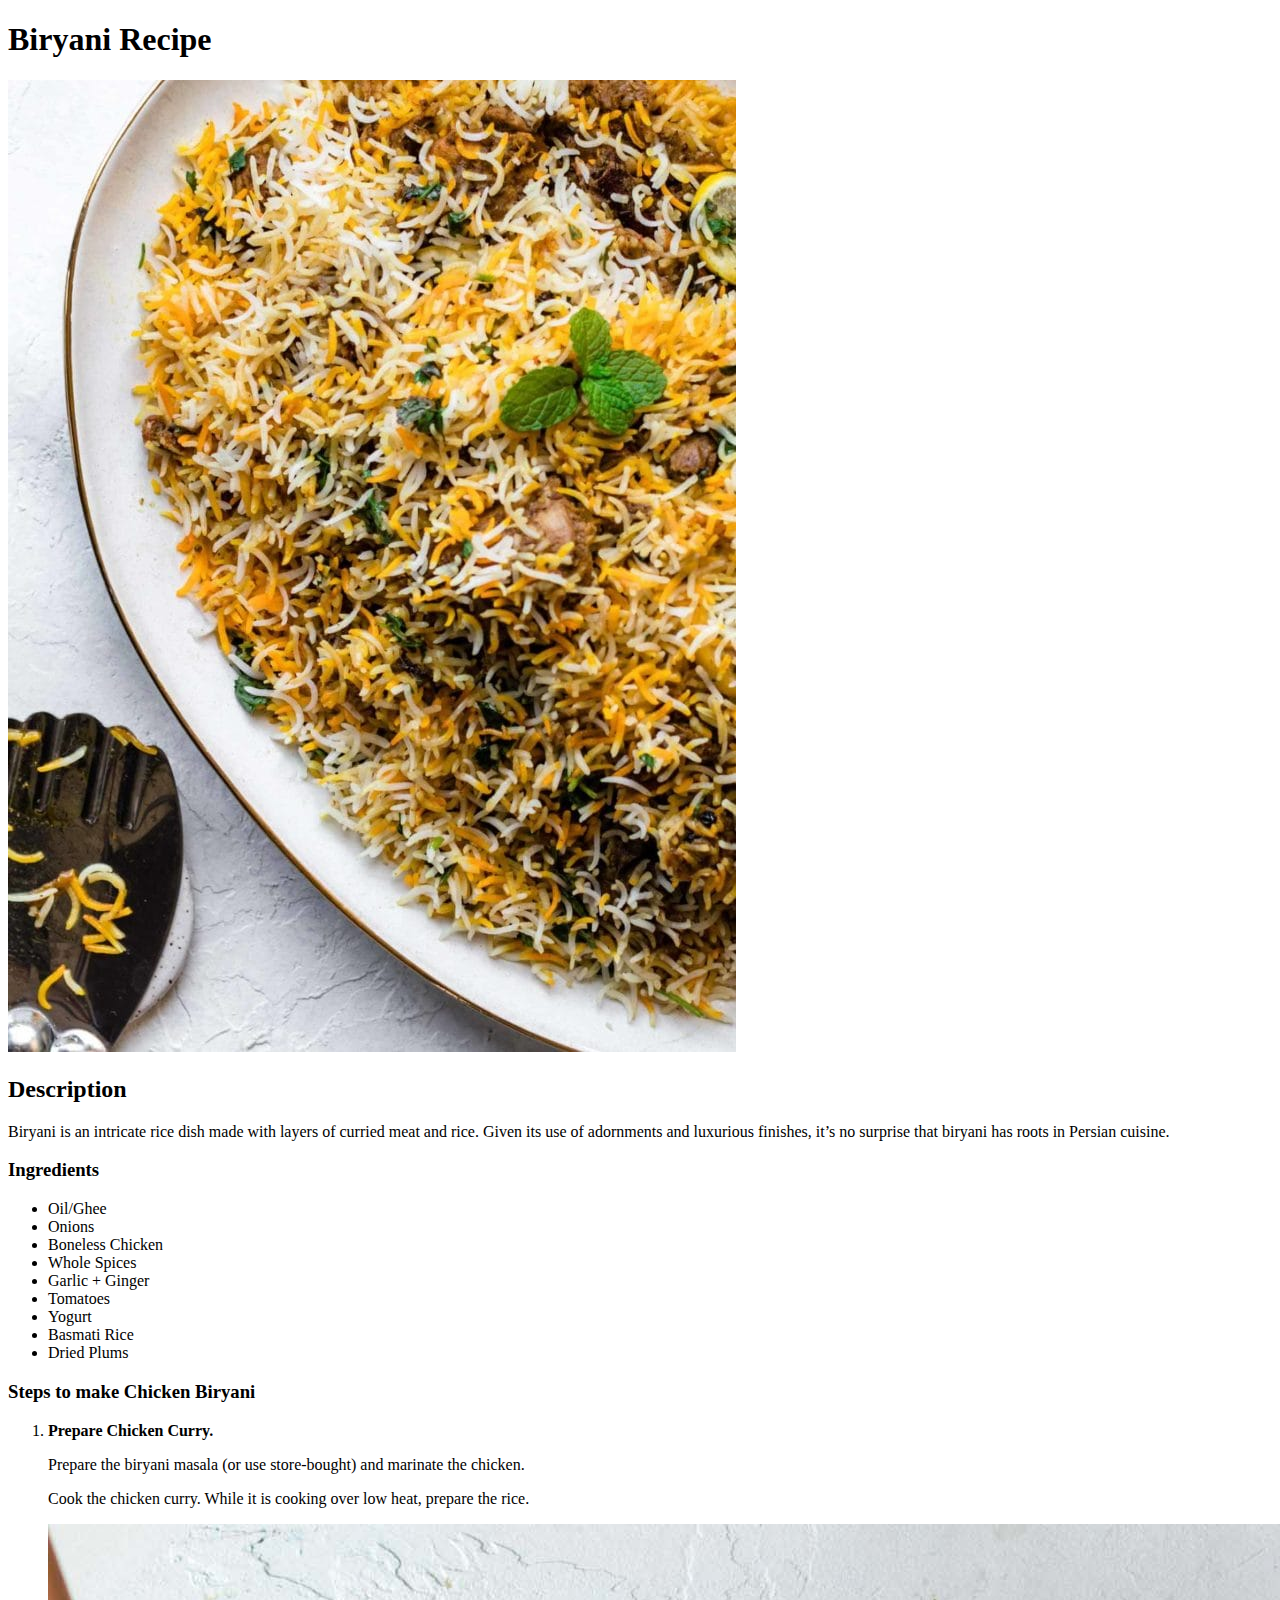
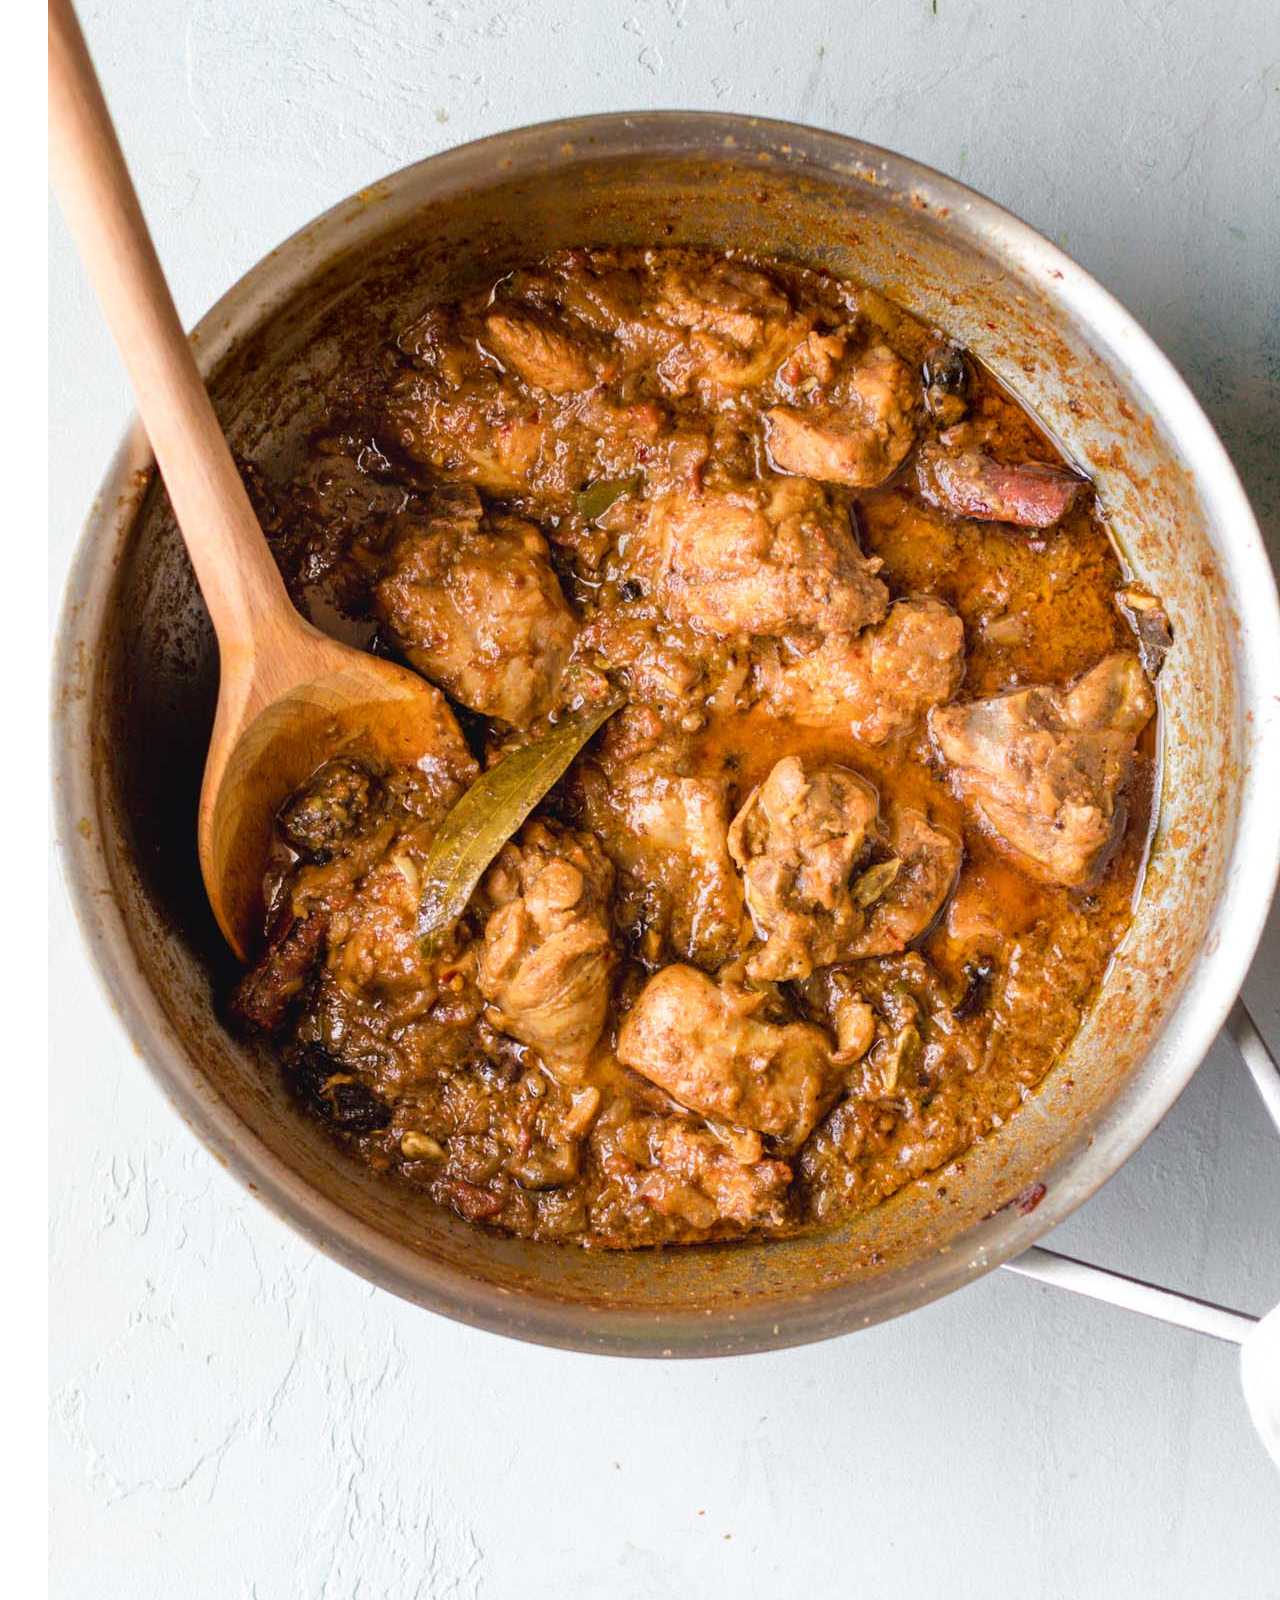
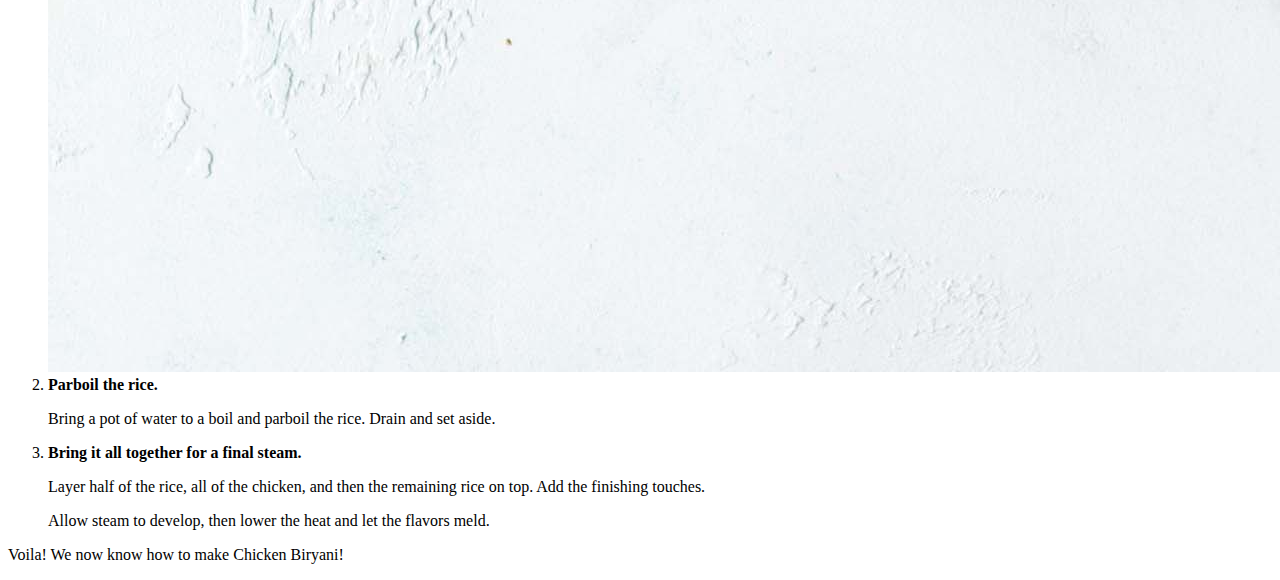
==== recipes/biryani.html @ 85ebbe8e "Create Structure for index.html and linked it to biryani.html" ====
<!DOCTYPE html>
<html lang="en">
<head>
    <meta charset="UTF-8">
    <meta http-equiv="X-UA-Compatible" content="IE=edge">
    <meta name="viewport" content="width=device-width, initial-scale=1.0">
    <title>Biryani Recipe</title>
</head>
<body>
    <h1>Biryani Recipe</h1>
    <img src="../images/Biryani.jpg" alt="Image of Biryani that will make you drool!">
    <h2>Description</h2>
    <p> Biryani is an intricate rice dish made with layers of curried meat and rice. Given its use of adornments and luxurious finishes, it’s no surprise that biryani has roots in Persian cuisine.</p>
    <h3>Ingredients</h3>
    <ul>
        <li>Oil/Ghee</li>
        <li>Onions</li>
        <li>Boneless Chicken</li>
        <li>Whole Spices</li>
        <li>Garlic + Ginger</li>
        <li>Tomatoes</li>
        <li>Yogurt</li>
        <li>Basmati Rice</li>
        <li>Dried Plums</li>
    </ul>
    <h3>Steps to make Chicken Biryani</h3>
    <ol>
        <li><strong>Prepare Chicken Curry.</strong></li>
        <p>Prepare the biryani masala (or use store-bought) and marinate the chicken.</p>
        <p>Cook the chicken curry. While it is cooking over low heat, prepare the rice.</p>
        <img src="../images/curry.jpg" alt="Chicken Curry" style="width:1365px; height:2048px;">
        <li><strong>Parboil the rice.</strong></li>
        <p>Bring a pot of water to a boil and parboil the rice. Drain and set aside.</p>
        <li><strong>Bring it all together for a final steam.</strong></li>
        <p>
            Layer half of the rice, all of the chicken, and then the remaining rice on top. Add the finishing touches.
        </p>
        <p>
            Allow steam to develop, then lower the heat and let the flavors meld.
        </p>
    </ol>
    <p>Voila! We now know how to make Chicken Biryani!</p>
</body>
</html>
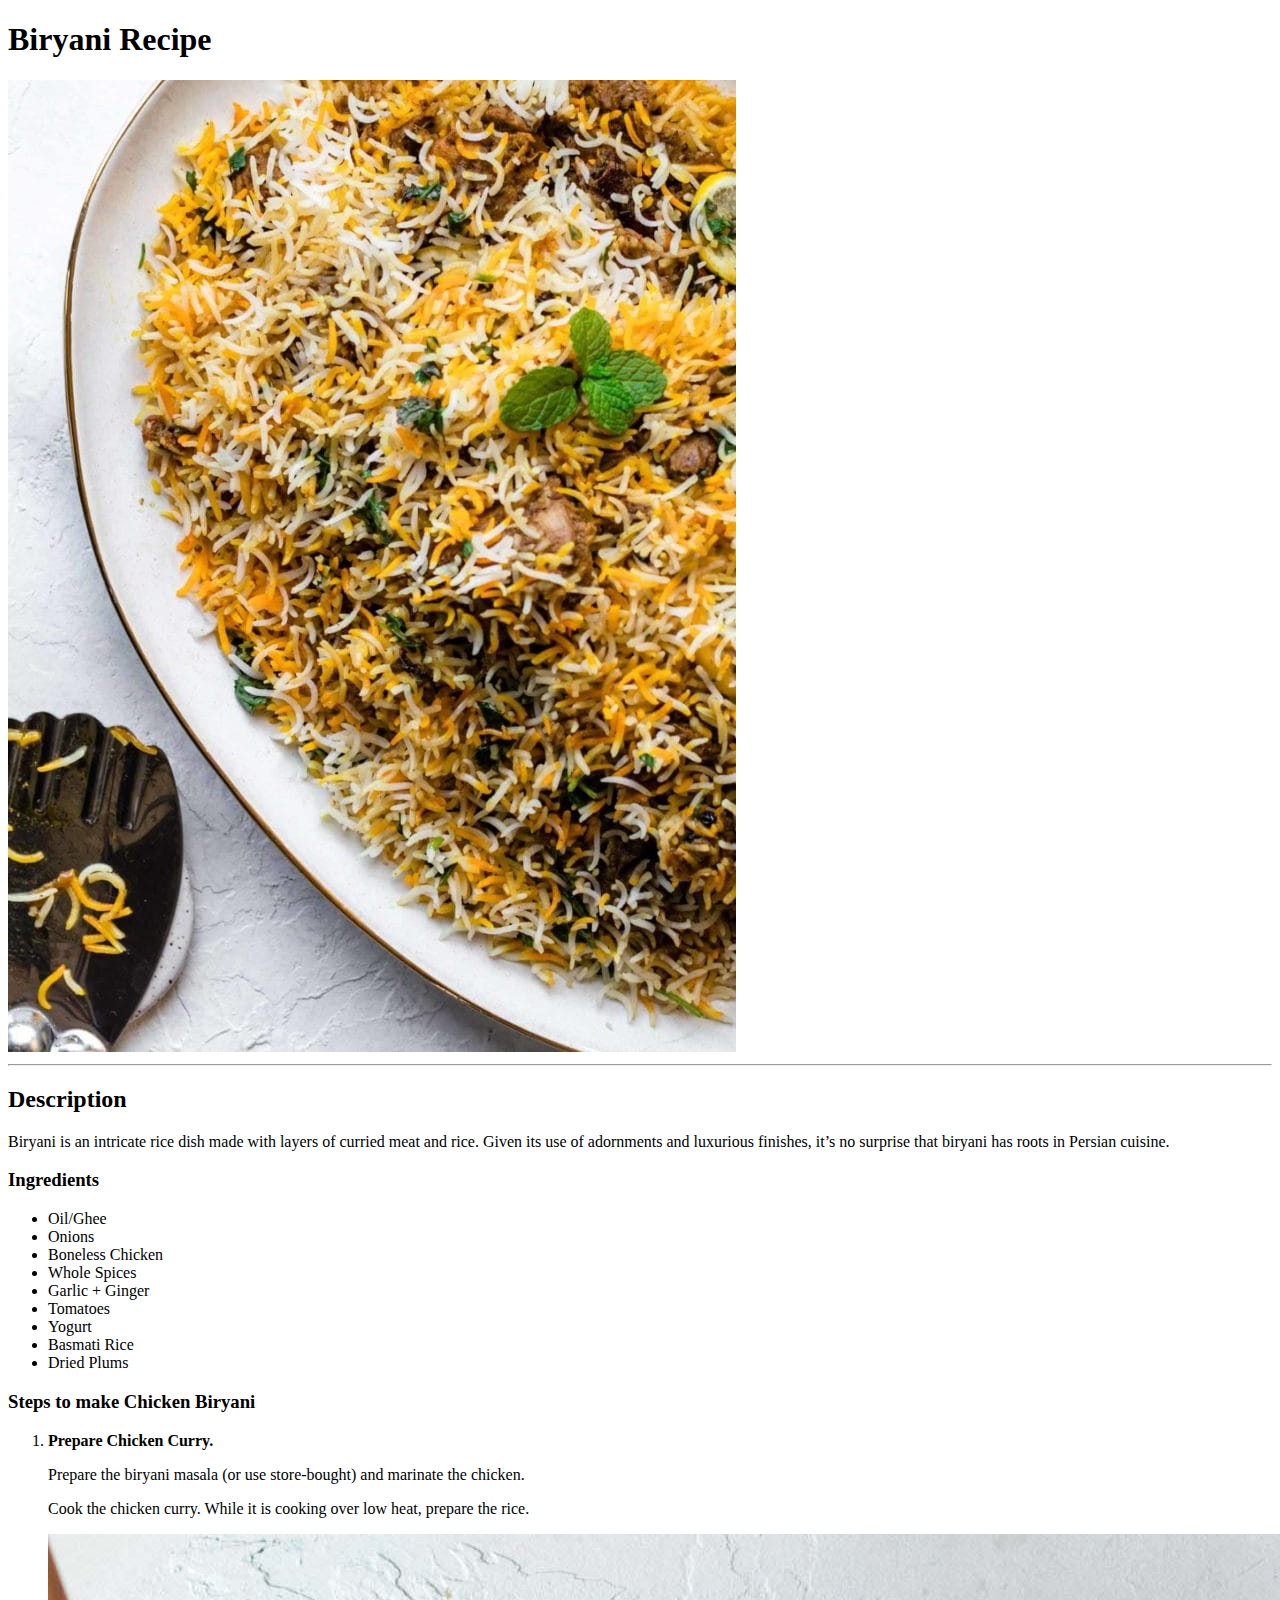
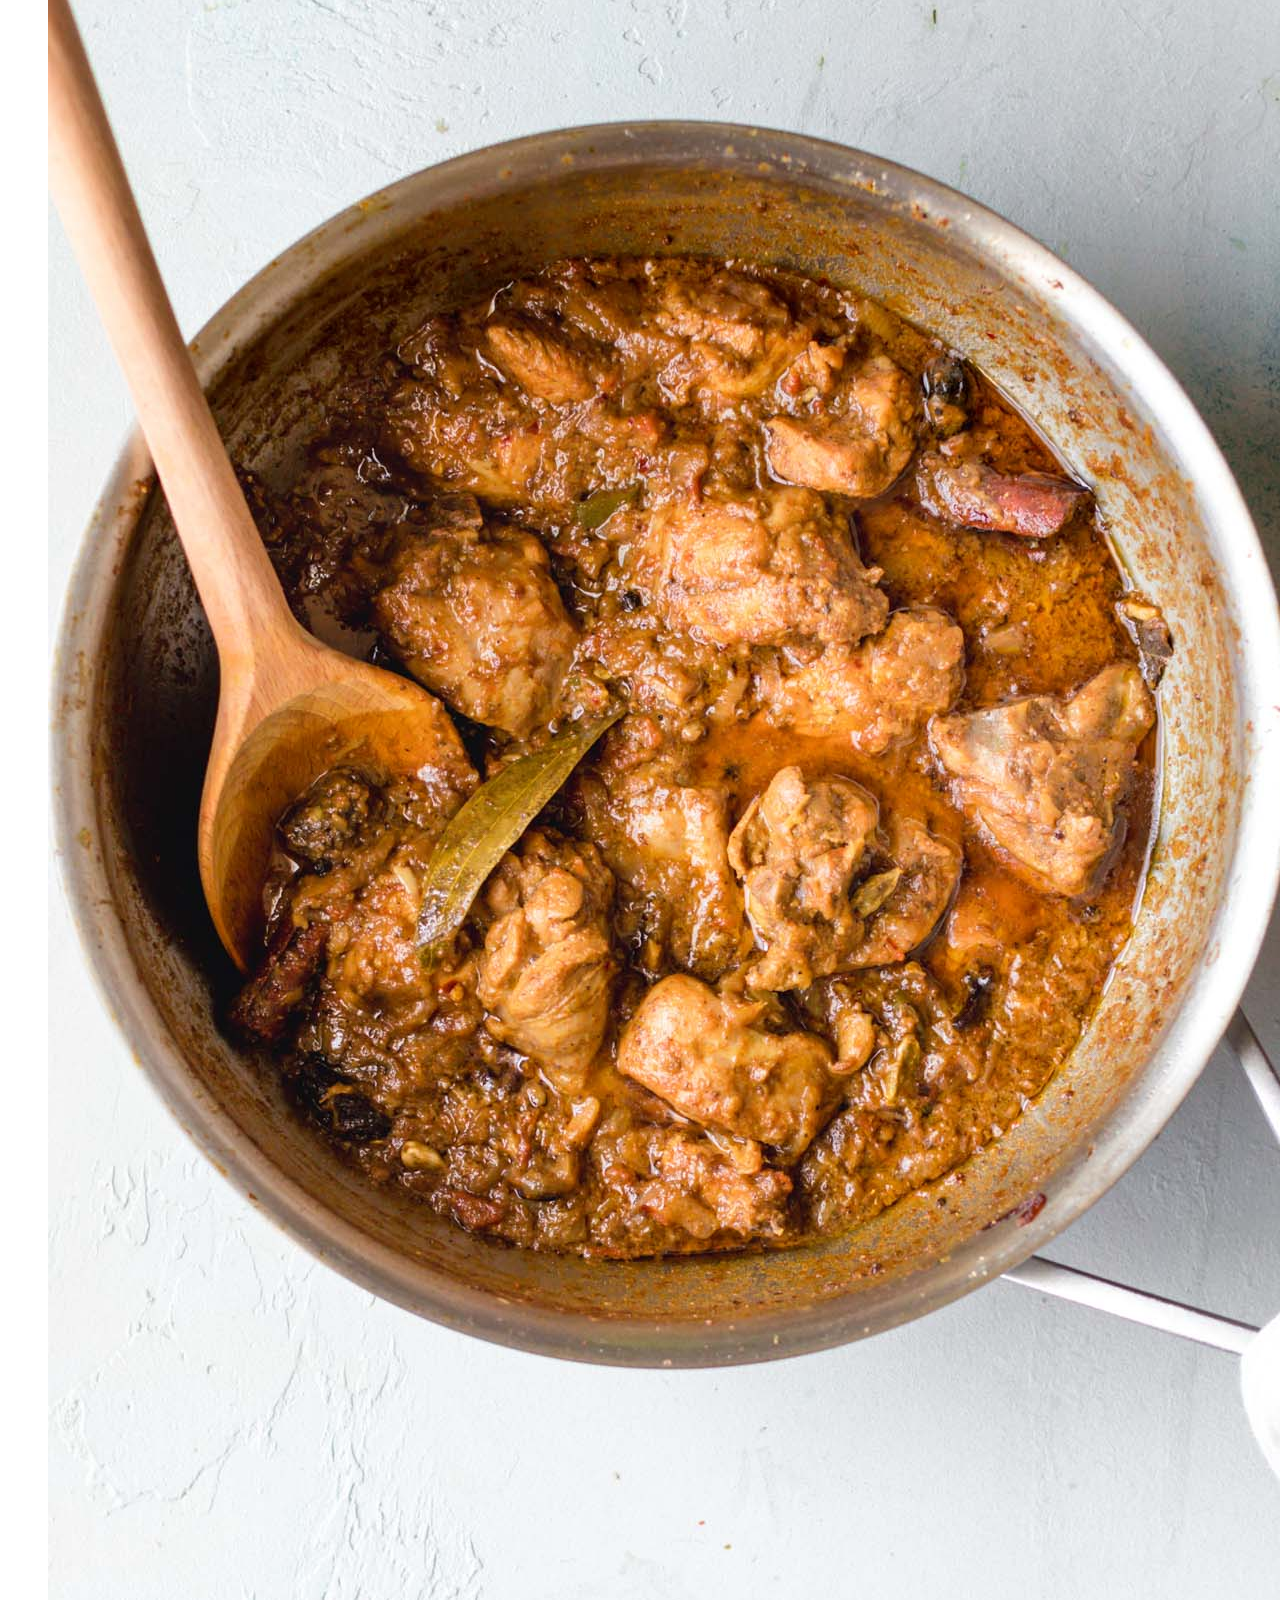
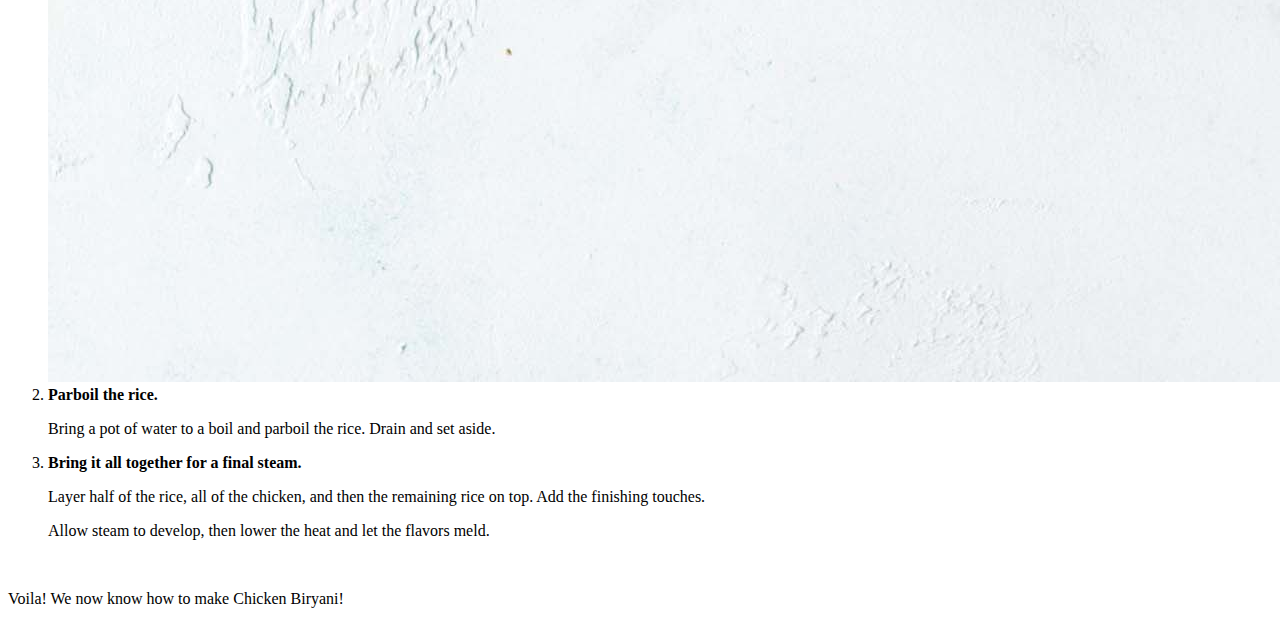
==== commit 38a69616: "Create structure for loaded.html" ====
--- a/recipes/biryani.html
+++ b/recipes/biryani.html
@@ -8,7 +8,7 @@
 </head>
 <body>
     <h1>Biryani Recipe</h1>
-    <img src="../images/Biryani.jpg" alt="Image of Biryani that will make you drool!">
+    <img src="../images/Biryani.jpg" alt="Image of Biryani that will make you drool!"> <hr>
     <h2>Description</h2>
     <p> Biryani is an intricate rice dish made with layers of curried meat and rice. Given its use of adornments and luxurious finishes, it’s no surprise that biryani has roots in Persian cuisine.</p>
     <h3>Ingredients</h3>
@@ -39,6 +39,7 @@
             Allow steam to develop, then lower the heat and let the flavors meld.
         </p>
     </ol>
+    <br>
     <p>Voila! We now know how to make Chicken Biryani!</p>
 </body>
 </html>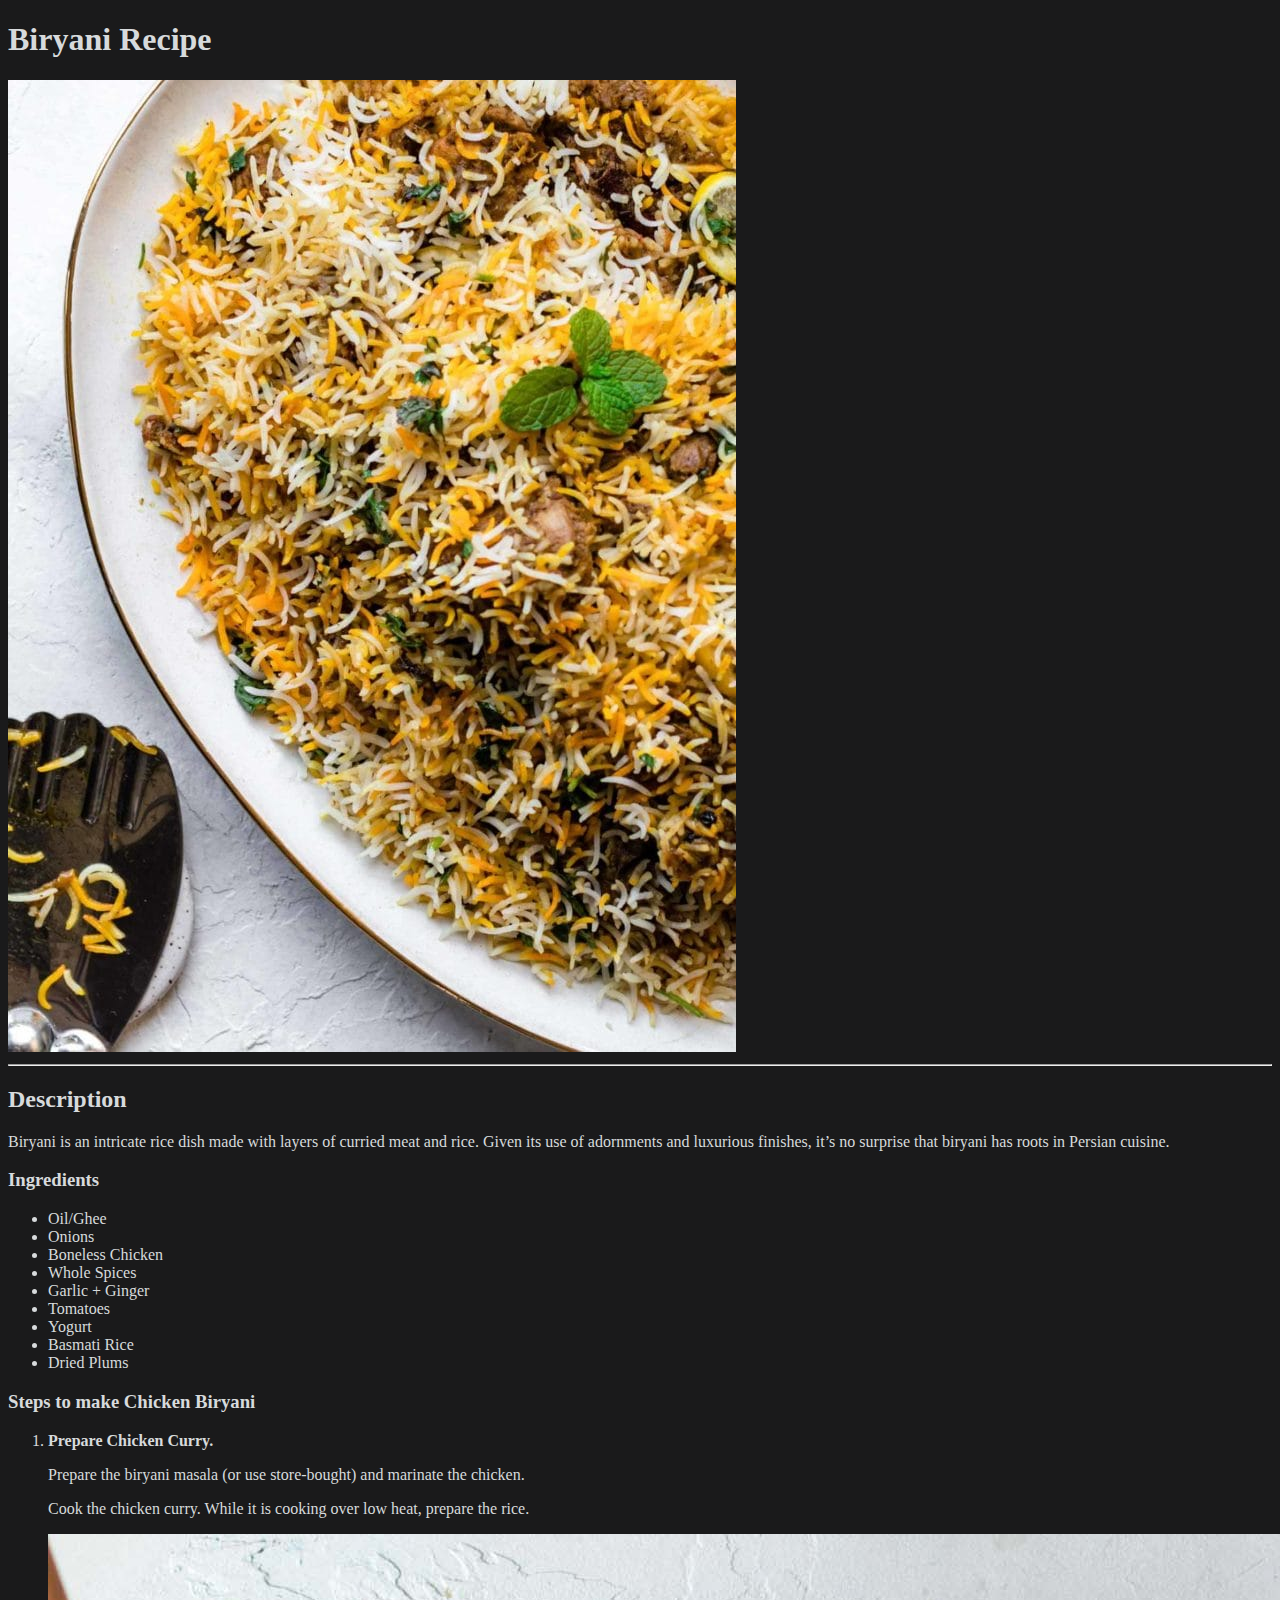
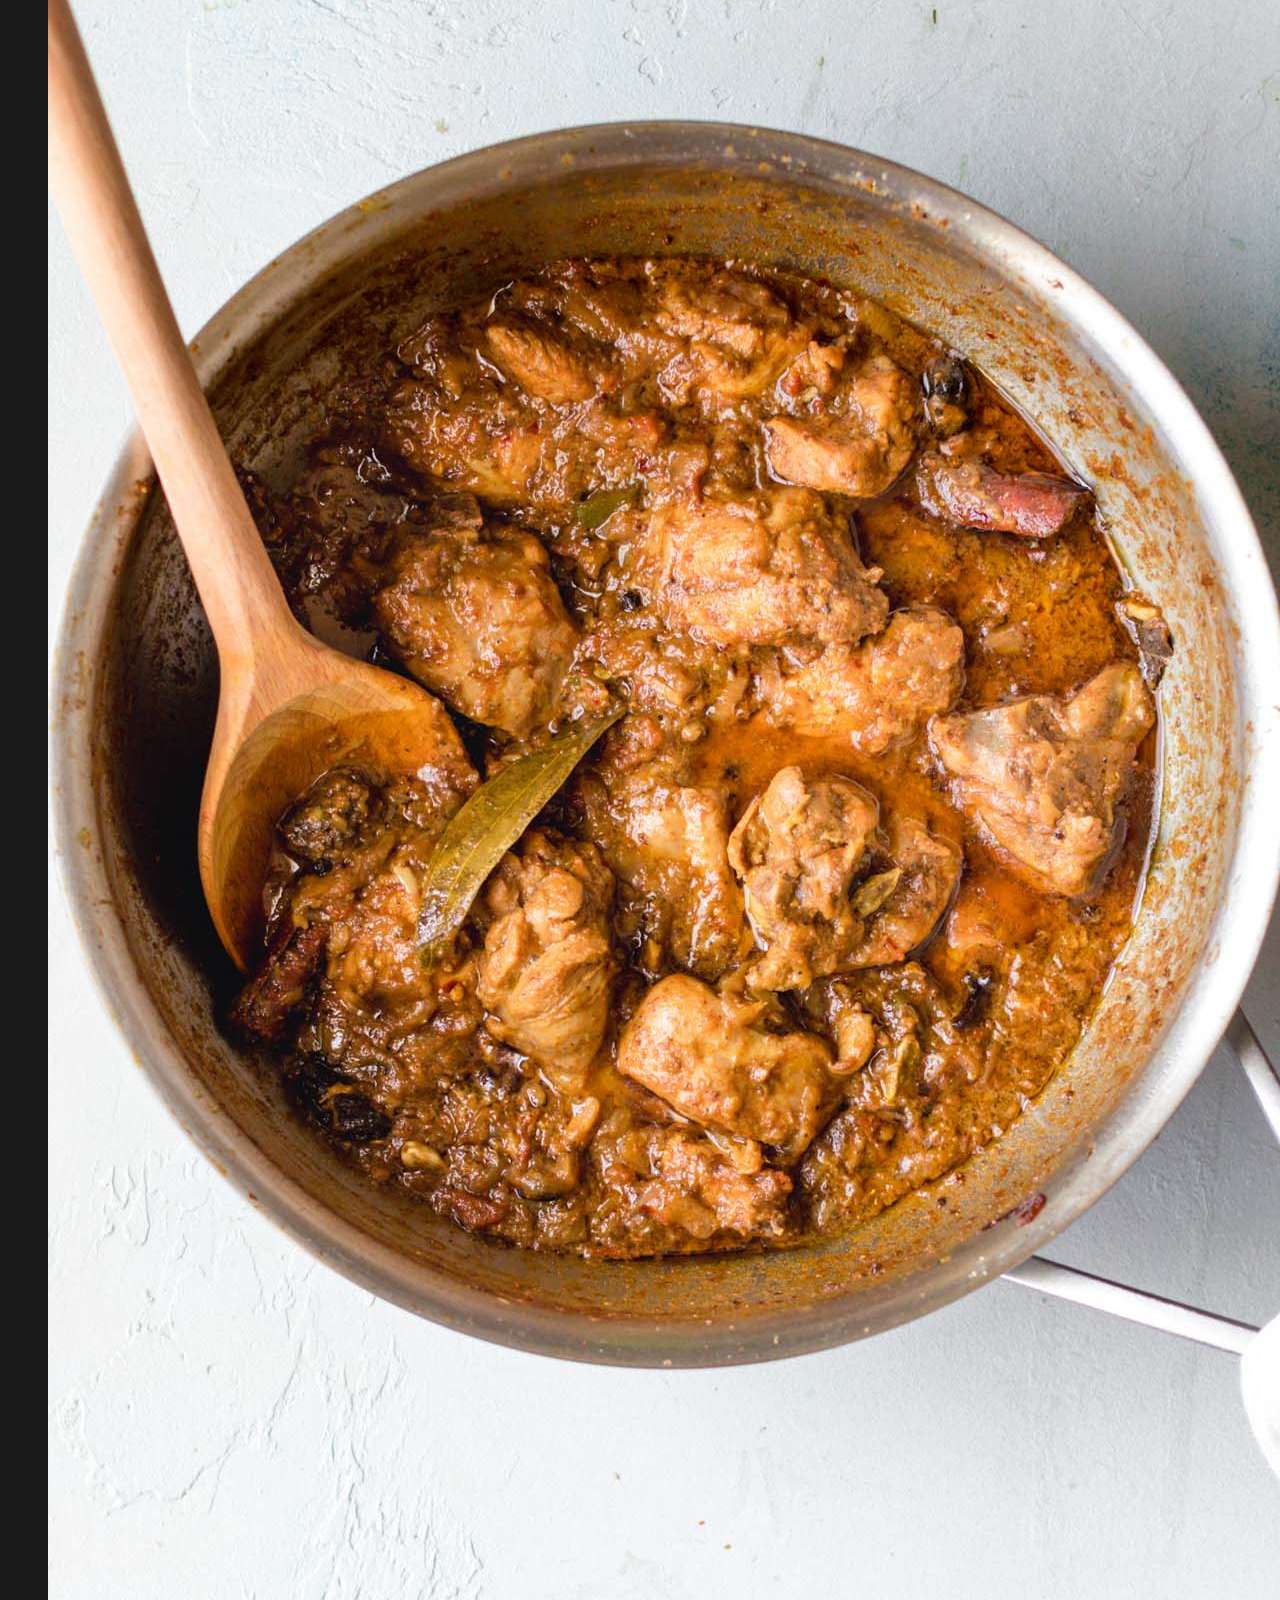
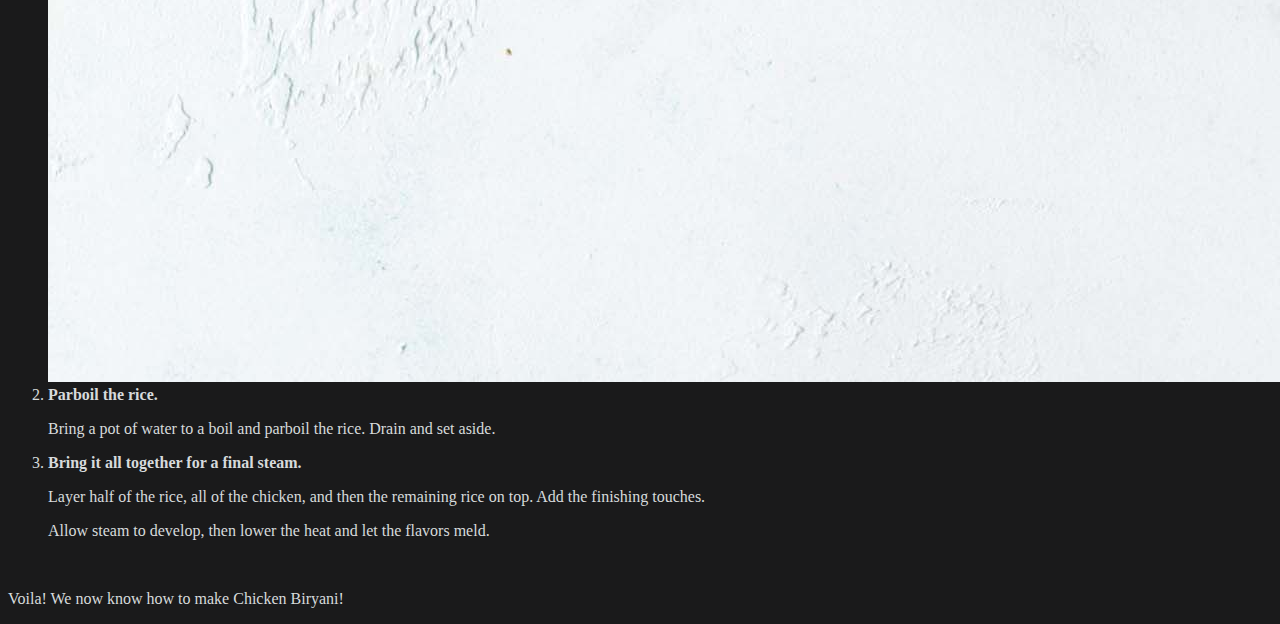
==== commit 6dd94eef: "Add basic styles" ====
--- a/recipes/biryani.html
+++ b/recipes/biryani.html
@@ -5,6 +5,7 @@
     <meta http-equiv="X-UA-Compatible" content="IE=edge">
     <meta name="viewport" content="width=device-width, initial-scale=1.0">
     <title>Biryani Recipe</title>
+    <link rel="stylesheet" href="../styles.css">
 </head>
 <body>
     <h1>Biryani Recipe</h1>
--- a/styles.css
+++ b/styles.css
@@ -0,0 +1,10 @@
+body {
+    background-color: #1A1A1B;
+    color: #D7DADC;
+}
+a {
+    color: #F8C555;
+}
+a:hover {
+    color: red;
+}